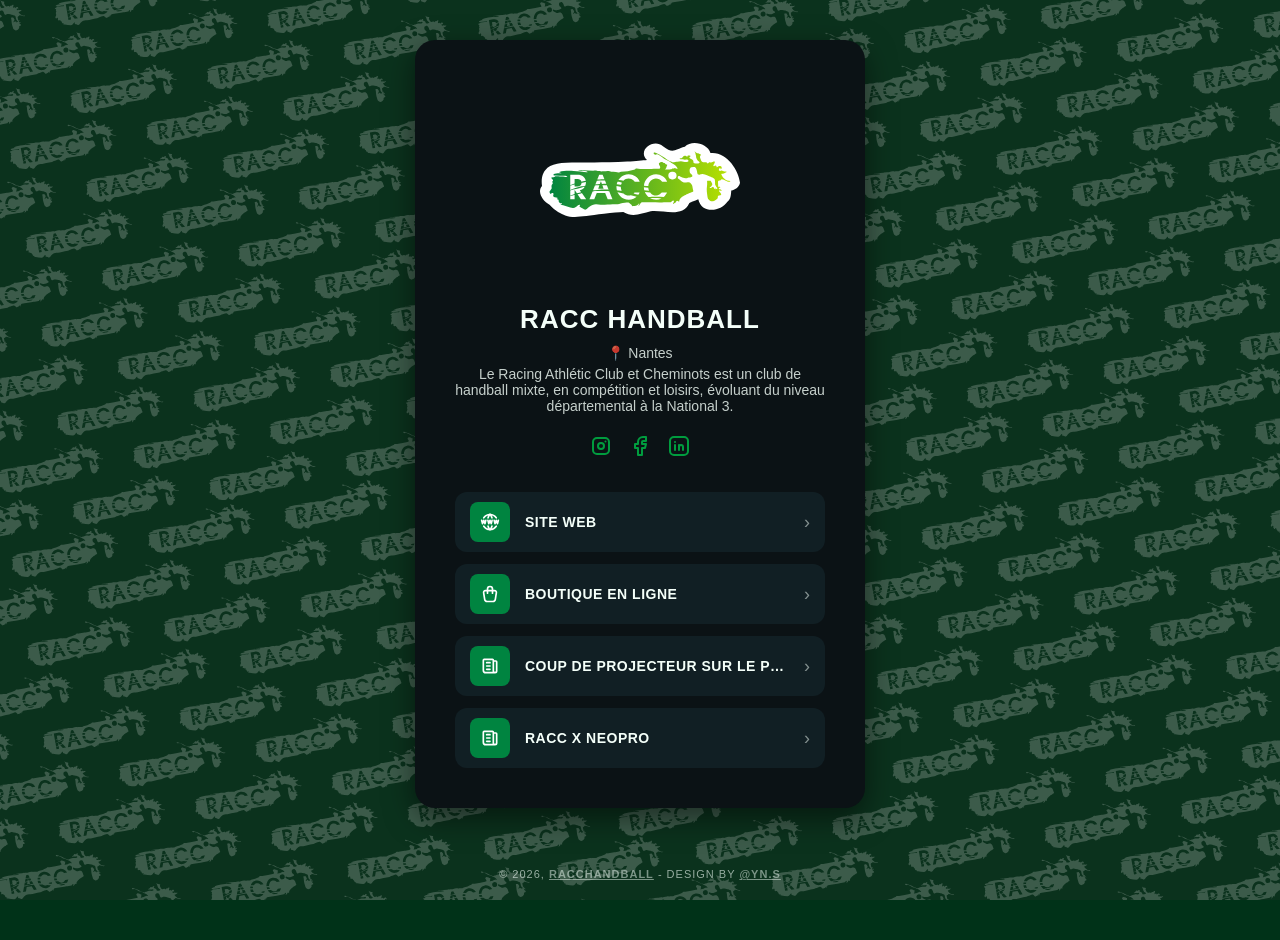
==== index.html @ d80743c3 "Rename racclink.html to index.html" ====
<!DOCTYPE html>
<html lang="fr">
<head>
    <meta charset="UTF-8">
    <meta name="viewport" content="width=device-width, initial-scale=1.0">
    <title>RACC Handball - Liens</title>
    <link rel="stylesheet" href="styleracc.css">
</head>
<body>

    <main class="card-container">
        <section class="profile-header">
            <div class="avatar">
                <img src="img/logo-racc.svg" alt="RACC Handball">
            </div>
            <h1 class="name">RACC HANDBALL</h1>
            <p class="location">📍 Nantes</p>
            <p class="bio">Le Racing Athlétic Club et Cheminots est un club de handball mixte,
                en compétition et loisirs, évoluant du niveau départemental
                à la National 3.</p>
            
            <div class="social-grid">
                <a href="https://www.instagram.com/racchandballofficiel"><img src="img/instagram.svg" alt="Insta"></a>
                <a href="https://www.facebook.com/RHBNantes"><img src="img/facebook.svg" alt="Facebook"></a>
                <a href="https://www.linkedin.com/company/racc-handball-nantes/"><img src="img/linkedin.svg" alt="LinkedIn"></a>
            </div>
        </section>

        <section class="links-stack">
            <a href="https://racchand.com" class="link-item">
                <div class="link-content">
                    <div class="picto-box"><img src="img/web.svg" alt=""></div>
                    <span class="link-title">SITE WEB</span>
                </div>
                <span class="arrow">›</span>
            </a>

            <a href="https://www.helloasso.com/associations/racc-section-handball/boutiques/boutique-racc" class="link-item">
                <div class="link-content">
                    <div class="picto-box"><img src="img/shop.svg" alt=""></div>
                    <span class="link-title">BOUTIQUE EN LIGNE</span>
                </div>
                <span class="arrow">›</span>
            </a>

            <a href="https://www.instagram.com/p/DUklOGRgnFY/" class="link-item">
                <div class="link-content">
                    <div class="picto-box"><img src="img/news.svg" alt=""></div>
                    <span class="link-title">COUP DE PROJECTEUR SUR LE PRÉSIDENT</span>
                </div>
                <span class="arrow">›</span>
            </a>
            <a href="https://www.instagram.com/reel/DUqgoQIglOe/" class="link-item">
                <div class="link-content">
                    <div class="picto-box"><img src="img/news.svg" alt=""></div>
                    <span class="link-title">RACC X NEOPRO</span>
                </div>
                <span class="arrow">›</span>
            </a>
        </section>
        
    </main>
    <footer class="footer-credits">
        <p>© 2026, <a href="https://racchand.com" class="link-footer">RACCHANDBALL</a> - Design by <a href="https://www.instagram.com/yn.s._?utm_source=ig_web_button_share_sheet&igsh=ZDNlZDc0MzIxNw==" class="link-footer">@Yn.S</a></p>
    </footer>
</body>
</html>
---- styleracc.css ----
/* IMPORT POLICES */
@font-face {
    font-family: 'AboveBold';
    src: url('Above Bold.otf') format('opentype');
}
@font-face {
    font-family: 'AvantGarde';
    src: url('ITCAvantGardeStd-Bk.ttf') format('truetype');
}

:root {
    --racc-green-dark: #003218;    
    --racc-green-official: #008440; 
    --racc-dark: #0B1215;          
    --racc-white: #F4FFF9;         
    --racc-red: #FE0000;           
    
    --filter-green: invert(33%) sepia(87%) saturate(1469%) hue-rotate(124deg) brightness(92%) contrast(102%);
    --filter-white: brightness(0) invert(1);
    --filter-red: invert(13%) sepia(94%) saturate(7473%) hue-rotate(359deg) brightness(94%) contrast(116%);
    --filter-red-official: invert(13%) sepia(94%) saturate(7473%) hue-rotate(359deg) brightness(94%) contrast(116%);
}

/* BASE & STRUCTURE */
* {
    box-sizing: border-box;
}

body {
    background-color: var(--racc-green-dark); 
    font-family: 'AvantGarde', sans-serif;
    margin: 0;
    display: flex;
    flex-direction: column; /* Aligne carte + footer verticalement */
    align-items: center;    /* Centre horizontalement */
    justify-content: flex-start; /* Aligne en haut pour éviter l'espace vide excessif */
    min-height: 100vh;
    padding: 40px 20px;     /* Espace en haut et en bas de la page */
    position: relative;
}

/* FOND FIXE IMMOBILE */
body::before {
    content: "";
    position: fixed;
    top: 0;
    left: 0;
    width: 100%;
    height: 100%;
    z-index: -1;
    background-image: url('img/fond.svg'); 
    background-repeat: no-repeat; 
    background-position: center; 
    background-size: cover;
    will-change: transform;
}

/* CARTE PRINCIPALE */
.card-container {
    background-color: var(--racc-dark);
    width: 100%;
    max-width: 450px;
    border-radius: 20px;
    padding: 30px 20px;
    box-shadow: 0 10px 30px rgba(0,0,0,0.5);
    text-align: center;
    color: var(--racc-white);
    display: flex;
    flex-direction: column;
    align-items: center;
}

/* HEADER & LOGO */
.avatar img {
    width: 150px;
    height: 150px;
    border-radius: 15px;
    object-fit: cover;
    margin-bottom: 20px;
}

.name {
    font-family: 'AboveBold', sans-serif;
    font-size: 22px;
    margin: 0 0 10px 0;
    letter-spacing: 1px;
    text-transform: uppercase;
}

.location, .bio {
    font-size: 14px;
    opacity: 0.8;
    margin: 5px 0;
}

/* RÉSEAUX SOCIAUX */
.social-grid {
    display: flex;
    justify-content: center;
    gap: 15px;
    margin: 20px 0 30px 0;
}

.social-grid img {
    width: 24px;
    height: 24px;
    filter: var(--filter-green);
    transition: filter 0.3s ease;
}

/* État survol : devient blanc */
.social-grid a:hover img {
    filter: var(--filter-white);
}

/* État clic : devient rouge #FE0000 */
.social-grid a:active img {
    filter: var(--filter-red-official);
    transform: scale(0.95); /* Optionnel : petit effet d'enfoncement au clic */
}

/* SECTION DES LIENS */
.links-stack {
    display: flex;
    flex-direction: column;
    gap: 12px;
    width: 100%;
}

.link-item {
    background: #111F24;
    border-radius: 12px;
    display: flex;
    justify-content: space-between;
    align-items: center;
    padding: 10px 15px;
    text-decoration: none;
    color: var(--racc-white);
    transition: background 0.3s ease;
    min-height: 60px;
}

.link-item:hover {
    background: #1B2E35;
}

.link-content {
    display: flex;
    align-items: center;
    gap: 15px;
    min-width: 0;
    flex: 1;
    text-align: left;
}

.picto-box {
    width: 40px;
    height: 40px;
    background-color: var(--racc-green-official);
    border-radius: 8px;
    display: flex;
    justify-content: center;
    align-items: center;
    flex-shrink: 0;
}

.picto-box img {
    width: 20px;
    height: 20px;
    filter: var(--filter-white);
    transition: filter 0.2s ease;
}

.link-item:hover .picto-box img { filter: var(--filter-white); }
.link-item:active .picto-box img { filter: var(--filter-red); }

/* TRONCATION ET POSITION TEXTE */
.link-title {
    font-weight: bold;
    font-size: 13px;
    letter-spacing: 0.5px;
    white-space: nowrap;
    overflow: hidden;
    text-overflow: ellipsis;
    display: block;
    margin: 0;
}

.arrow {
    font-size: 18px;
    opacity: 0.5;
    margin-left: 10px;
    flex-shrink: 0;
}

/* FOOTER (Resserré) */
.footer-credits {
    width: 100%;
    text-align: center;
    padding: 20px 0;
    margin-top: 40px; 
}

.footer-credits p {
    font-family: 'AvantGarde', sans-serif;
    font-weight: 300;
    font-size: 11px;
    color: var(--racc-white);
    opacity: 0.6;
    letter-spacing: 1px;
    text-transform: uppercase;
    margin: 0;
}

/* Style des liens dans le footer */
.link-footer {
    color: var(--racc-white);
    text-decoration: underline; /* Toujours souligné comme demandé */
    font-weight: bold;
    transition: all 0.2s ease;
    opacity: 0.8; /* Légèrement transparent de base */
}

/* État au survol : Plus blanc (opacité totale) */
.link-footer:hover {
    opacity: 1;
    color: #F4FFF9;
}

/* État au clic : Rouge spécifique #FE0000 */
.link-footer:active {
    color: #FE0000;
    opacity: 1;
}

/* MEDIA QUERIES */
@media (min-width: 768px) {
    .card-container { padding: 40px; }
    .avatar img { width: 200px; height: 200px; }
    .name { font-size: 26px; }
    .link-title { font-size: 14px; }
}

@media (max-width: 360px) {
    .card-container { padding: 20px 10px; }
    .link-content { gap: 10px; }
    .link-title { font-size: 12px; }
    .picto-box { width: 35px; height: 35px; }
}
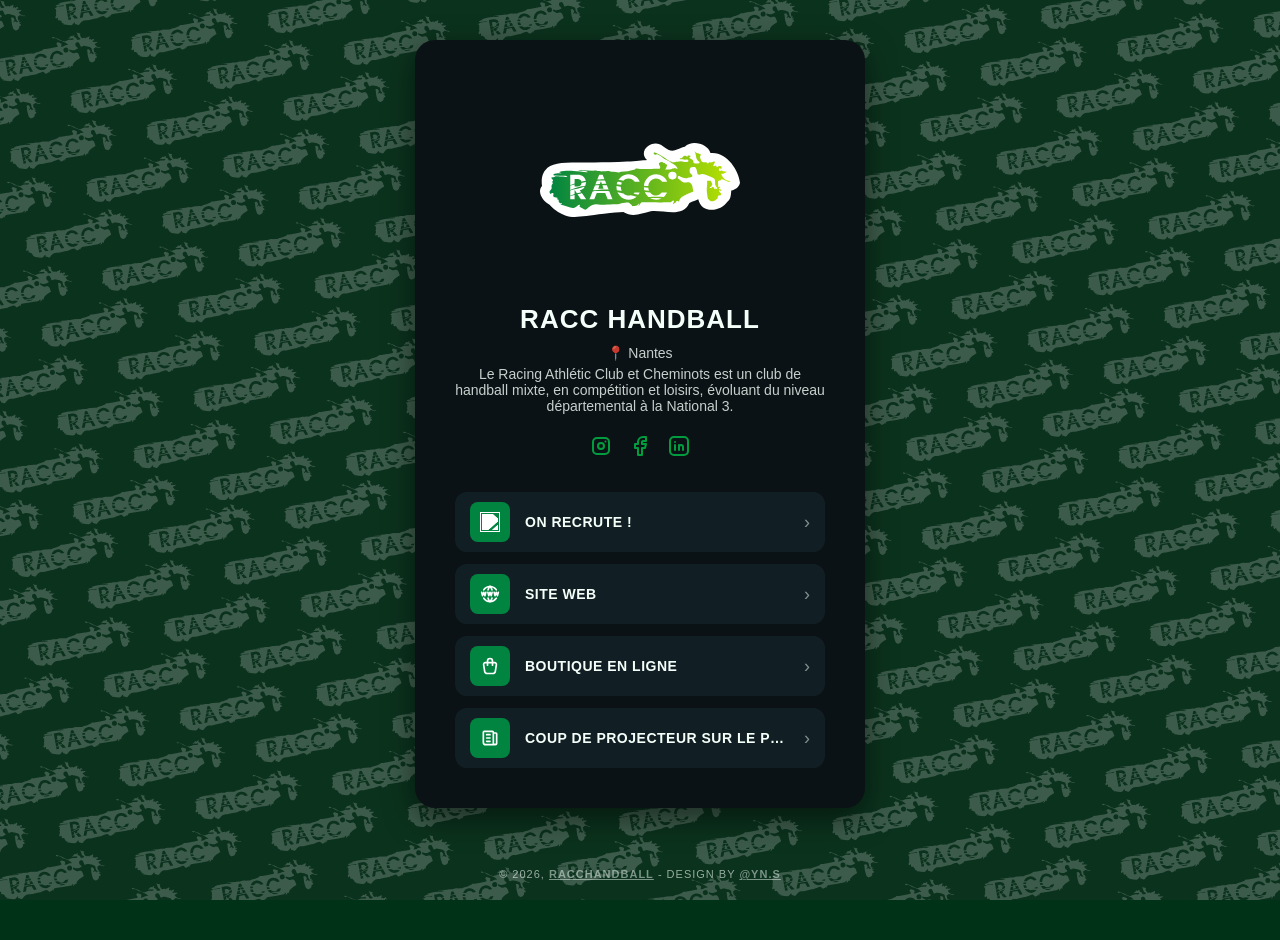
==== commit a53d8974: "Update index.html" ====
--- a/index.html
+++ b/index.html
@@ -27,6 +27,13 @@
         </section>
 
         <section class="links-stack">
+            <a href="https://www.instagram.com/reel/DXrgmYPginE/?utm_source=ig_web_copy_link&igsh=MzRlODBiNWFlZA==" class="link-item">
+                <div class="link-content">
+                    <div class="picto-box"><img src="img/search.svg" alt=""></div>
+                    <span class="link-title">ON RECRUTE !</span>
+                </div>
+                <span class="arrow">›</span>
+            </a>
             <a href="https://racchand.com" class="link-item">
                 <div class="link-content">
                     <div class="picto-box"><img src="img/web.svg" alt=""></div>
@@ -50,13 +57,7 @@
                 </div>
                 <span class="arrow">›</span>
             </a>
-            <a href="https://www.instagram.com/reel/DUqgoQIglOe/" class="link-item">
-                <div class="link-content">
-                    <div class="picto-box"><img src="img/news.svg" alt=""></div>
-                    <span class="link-title">RACC X NEOPRO</span>
-                </div>
-                <span class="arrow">›</span>
-            </a>
+
         </section>
         
     </main>
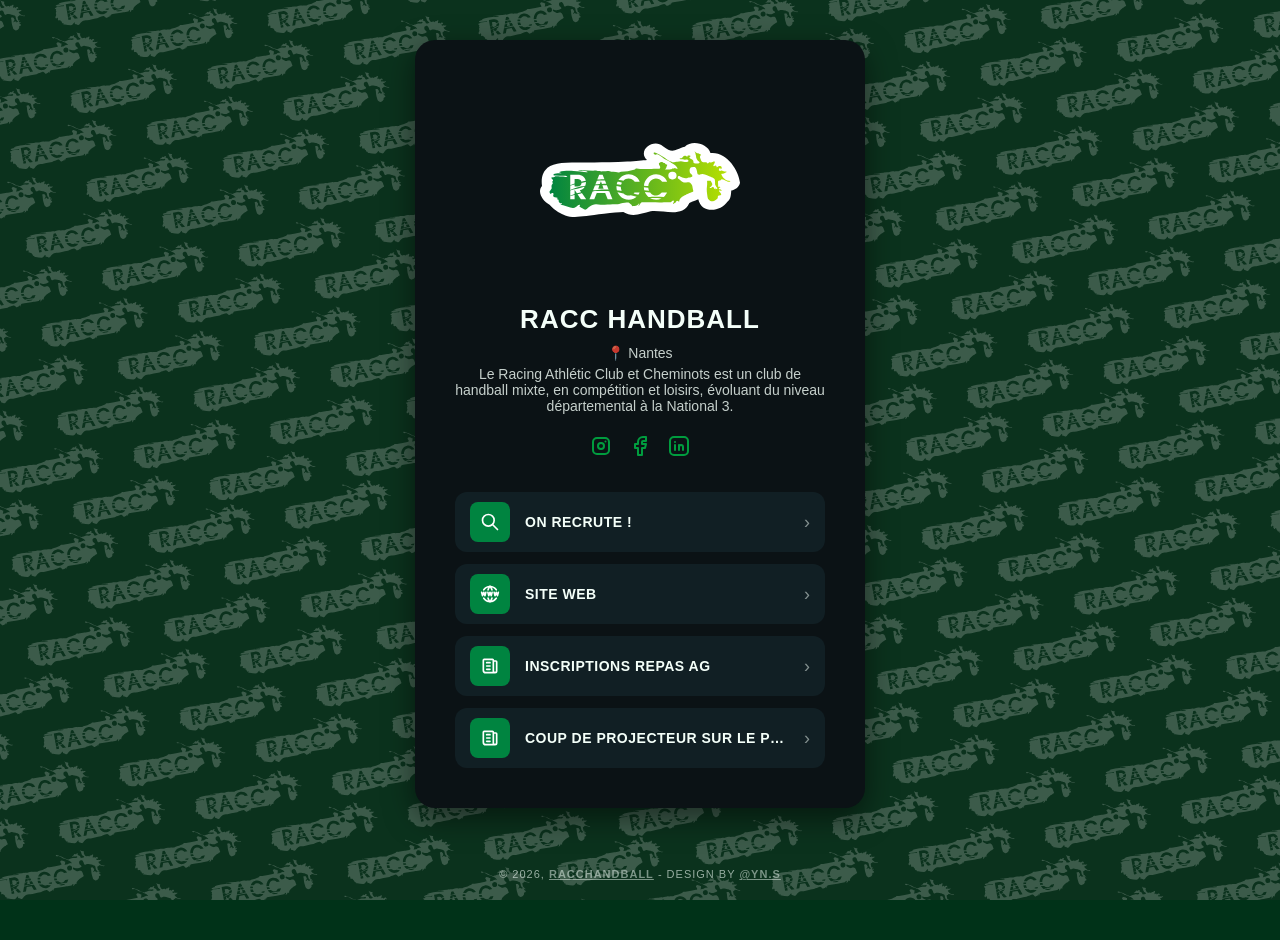
==== commit 6fe4aaa0: "Update index.html" ====
--- a/index.html
+++ b/index.html
@@ -42,10 +42,10 @@
                 <span class="arrow">›</span>
             </a>
 
-            <a href="https://www.helloasso.com/associations/racc-section-handball/boutiques/boutique-racc" class="link-item">
+           <a href="https://www.helloasso.com/associations/racc-section-handball/evenements/repas-ag" class="link-item">
                 <div class="link-content">
-                    <div class="picto-box"><img src="img/shop.svg" alt=""></div>
-                    <span class="link-title">BOUTIQUE EN LIGNE</span>
+                    <div class="picto-box"><img src="img/news.svg" alt=""></div>
+                    <span class="link-title">INSCRIPTIONS REPAS AG</span>
                 </div>
                 <span class="arrow">›</span>
             </a>
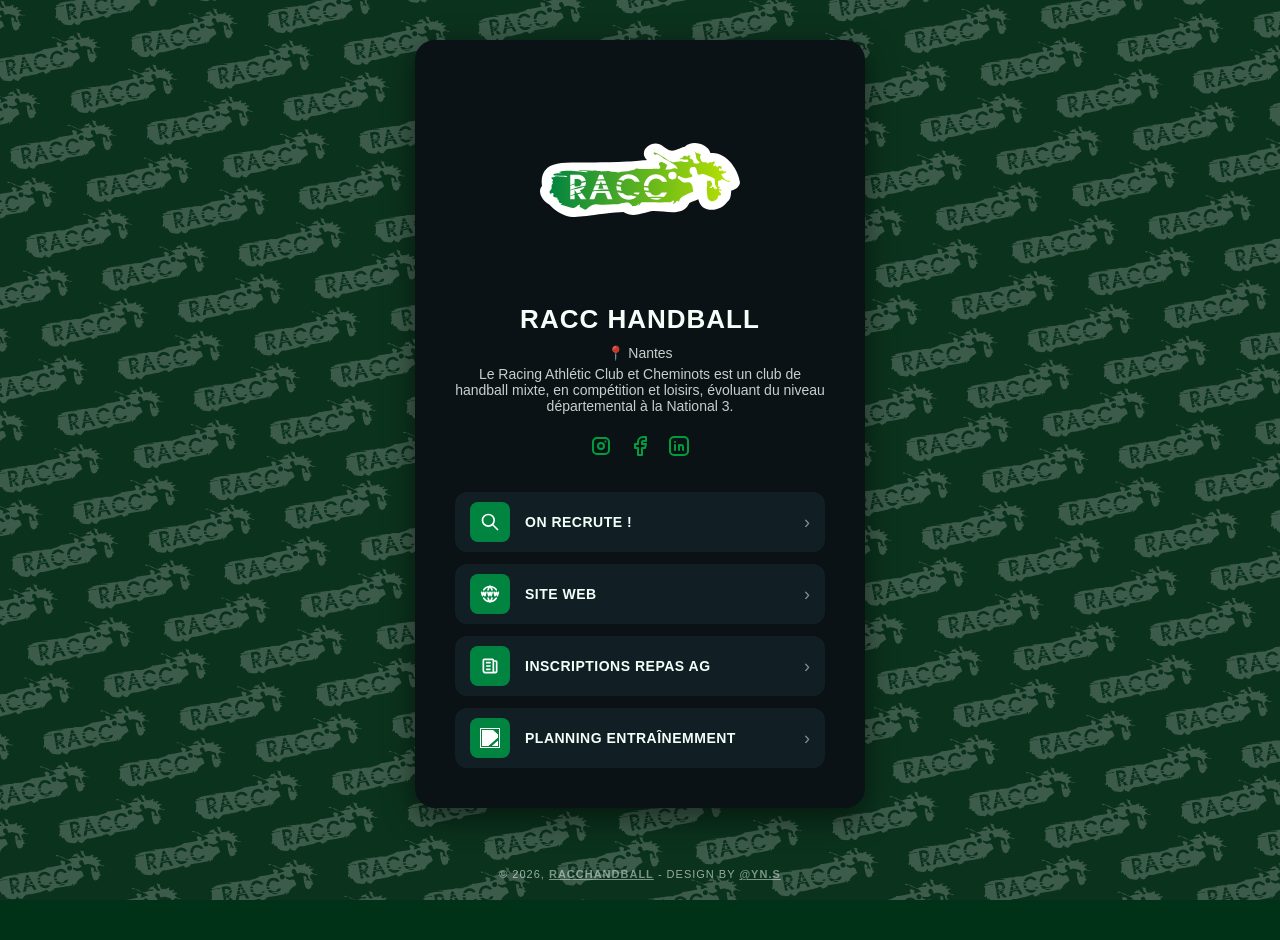
==== commit 5ca1db28: "Update index.html" ====
--- a/index.html
+++ b/index.html
@@ -50,10 +50,10 @@
                 <span class="arrow">›</span>
             </a>
 
-            <a href="https://www.instagram.com/p/DUklOGRgnFY/" class="link-item">
+            <a href="https://racchandweb-cell.github.io/planning-entrainement/" class="link-item">
                 <div class="link-content">
-                    <div class="picto-box"><img src="img/news.svg" alt=""></div>
-                    <span class="link-title">COUP DE PROJECTEUR SUR LE PRÉSIDENT</span>
+                    <div class="picto-box"><img src="img/calendar.svg" alt=""></div>
+                    <span class="link-title">PLANNING ENTRAÎNEMMENT</span>
                 </div>
                 <span class="arrow">›</span>
             </a>
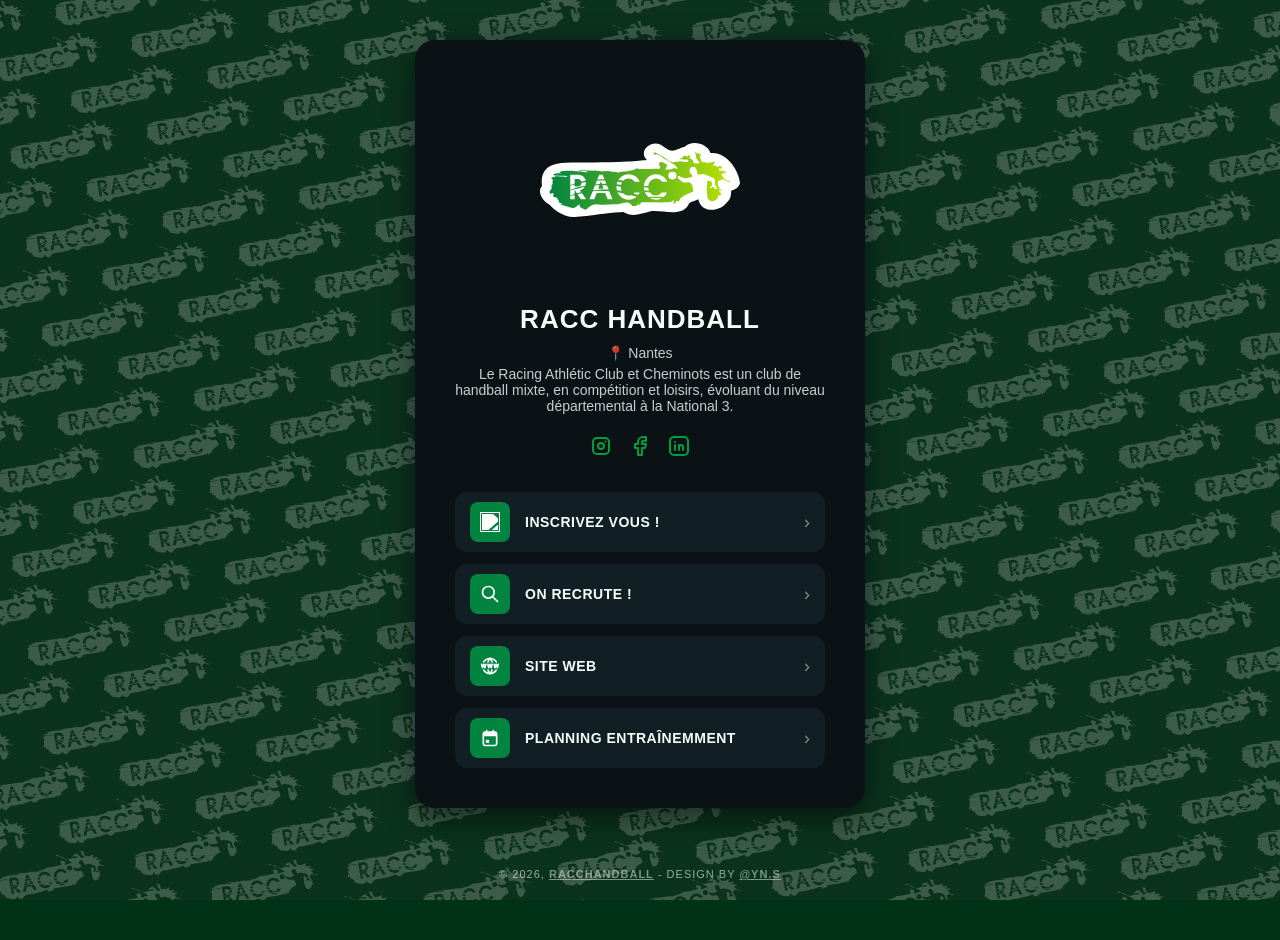
==== commit b10a956f: "Update index.html" ====
--- a/index.html
+++ b/index.html
@@ -27,6 +27,13 @@
         </section>
 
         <section class="links-stack">
+            <a href="https://www.helloasso.com/associations/racc-section-handball/adhesions/adhesion-racc-handball-26-27" class="link-item">
+                <div class="link-content">
+                    <div class="picto-box"><img src="img/ball.svg" alt=""></div>
+                    <span class="link-title">INSCRIVEZ VOUS !</span>
+                </div>
+                <span class="arrow">›</span>
+            </a>
             <a href="https://www.instagram.com/reel/DXrgmYPginE/?utm_source=ig_web_copy_link&igsh=MzRlODBiNWFlZA==" class="link-item">
                 <div class="link-content">
                     <div class="picto-box"><img src="img/search.svg" alt=""></div>
@@ -38,14 +45,6 @@
                 <div class="link-content">
                     <div class="picto-box"><img src="img/web.svg" alt=""></div>
                     <span class="link-title">SITE WEB</span>
-                </div>
-                <span class="arrow">›</span>
-            </a>
-
-           <a href="https://www.helloasso.com/associations/racc-section-handball/evenements/repas-ag" class="link-item">
-                <div class="link-content">
-                    <div class="picto-box"><img src="img/news.svg" alt=""></div>
-                    <span class="link-title">INSCRIPTIONS REPAS AG</span>
                 </div>
                 <span class="arrow">›</span>
             </a>
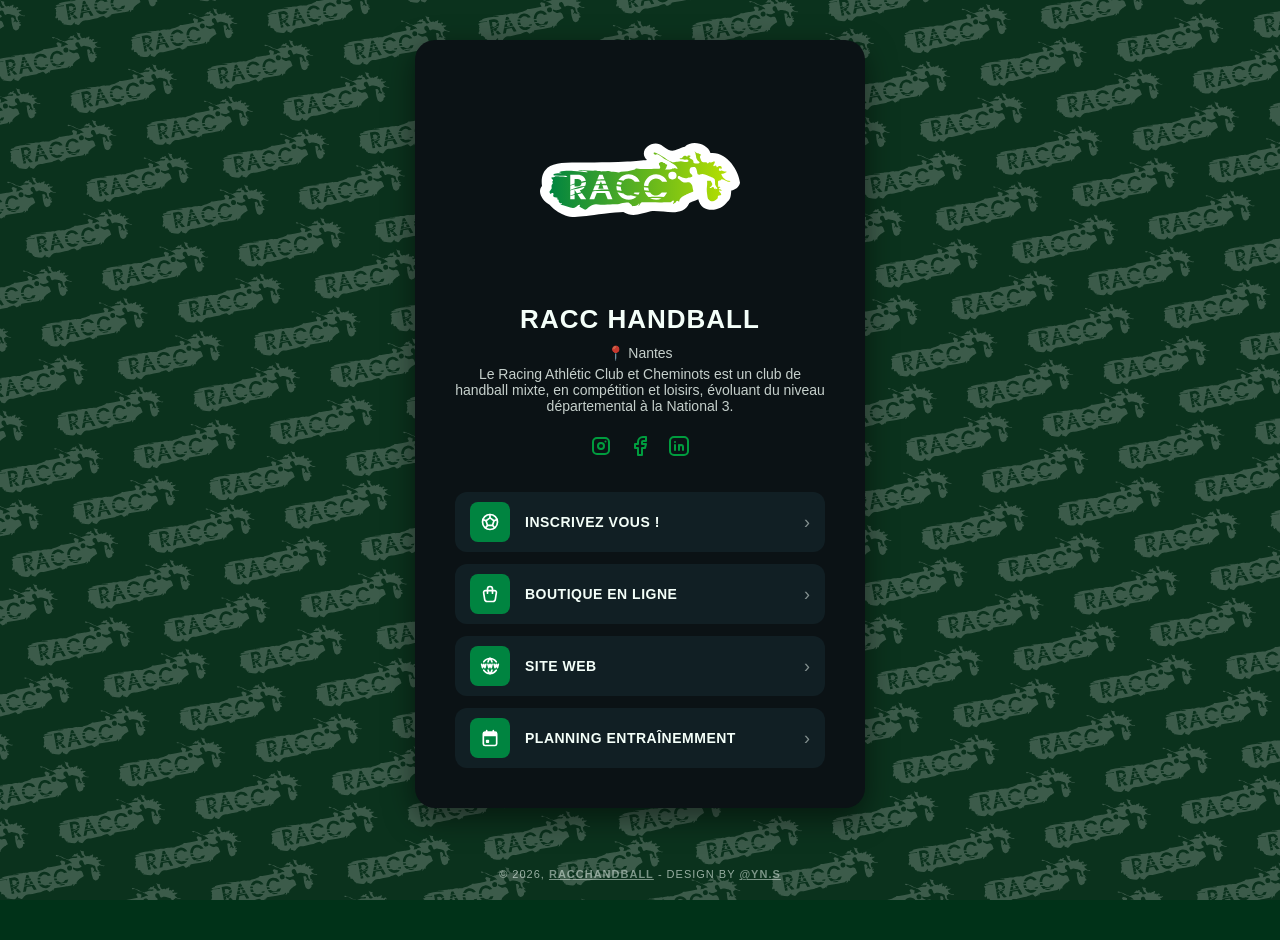
==== commit ed38ba7a: "Update index.html" ====
--- a/index.html
+++ b/index.html
@@ -34,10 +34,10 @@
                 </div>
                 <span class="arrow">›</span>
             </a>
-            <a href="https://www.instagram.com/reel/DXrgmYPginE/?utm_source=ig_web_copy_link&igsh=MzRlODBiNWFlZA==" class="link-item">
+            <a href="https://myhandball.fr/racc-boutique/153-racc-handball" class="link-item">
                 <div class="link-content">
-                    <div class="picto-box"><img src="img/search.svg" alt=""></div>
-                    <span class="link-title">ON RECRUTE !</span>
+                    <div class="picto-box"><img src="img/shop.svg" alt=""></div>
+                    <span class="link-title">BOUTIQUE EN LIGNE</span>
                 </div>
                 <span class="arrow">›</span>
             </a>
